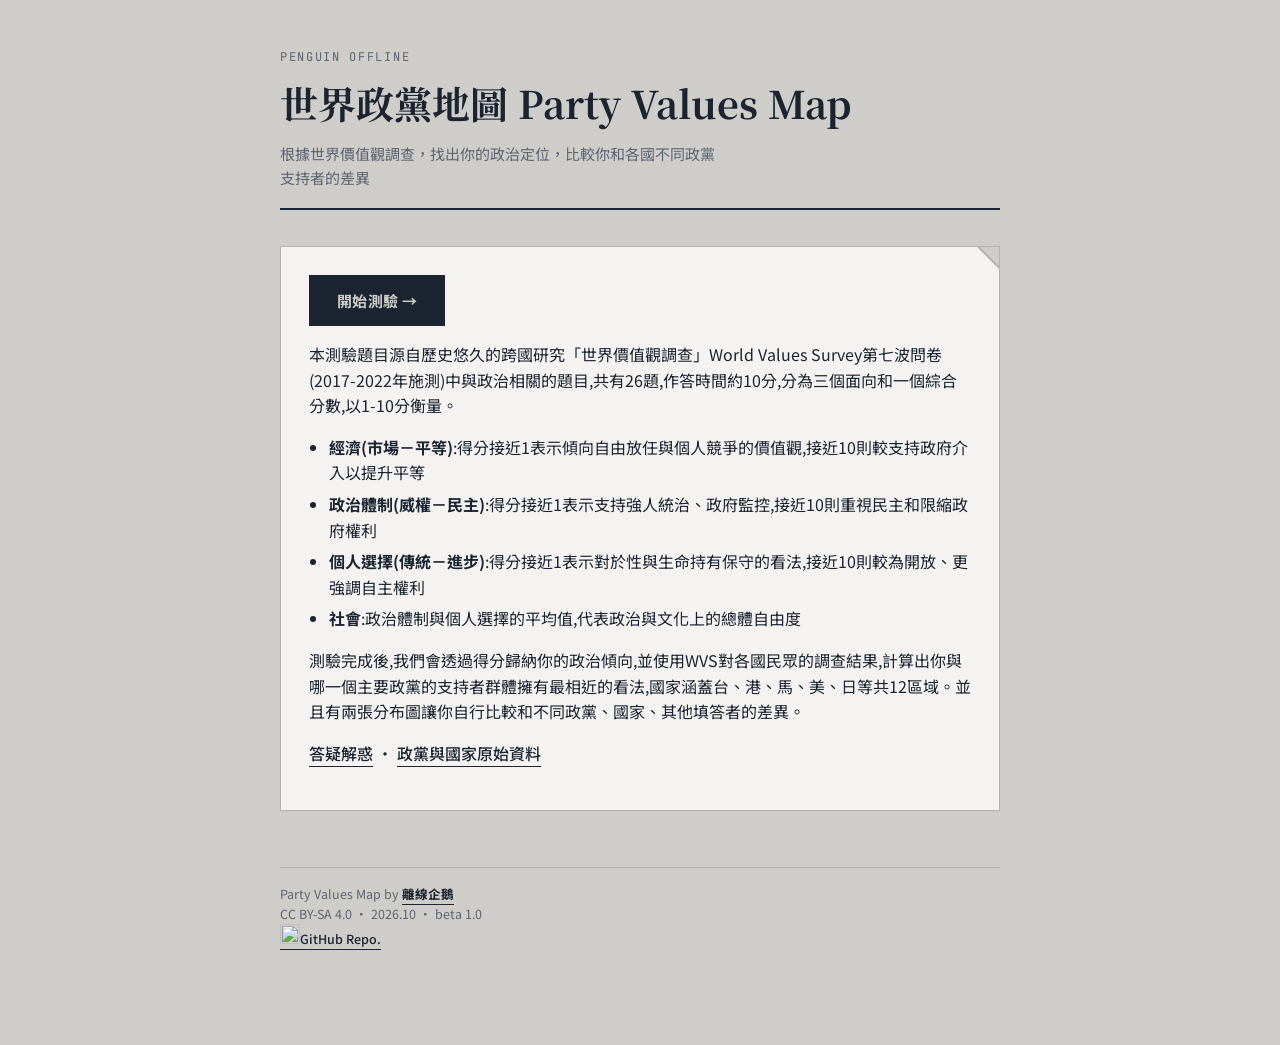
==== index.html @ e74aa0dd "Fix punctuation and spacing in index.html" ====
<!DOCTYPE html>
<html lang="zh-Hant">
<head>
<meta charset="UTF-8">
<meta name="viewport" content="width=device-width, initial-scale=1.0">
<title>世界政黨地圖 Party Values Map</title>
<link rel="stylesheet" href="style.css">
</head>
<body>
<div class="wrap">

  <header class="masthead">
    <div class="eyebrow">PENGUIN OFFLINE</div>
    <h1>世界政黨地圖 Party Values Map</h1>
    <p>根據世界價值觀調查，找出你的政治定位，比較你和各國不同政黨支持者的差異</p>
  </header>

  <!-- ============ INTRO ============ -->
  <section id="screen-intro">
    <div class="intro-card">
      <button class="btn" id="start-btn">開始測驗 →</button>
      <p>本測驗題目源自歷史悠久的跨國研究「世界價值觀調查」World Values Survey第七波問卷(2017-2022年施測)中與政治相關的題目,共有26題,作答時間約10分,分為三個面向和一個綜合分數,以1-10分衡量。</p>
      <ul>
        <li><strong>經濟(市場－平等)</strong>:得分接近1表示傾向自由放任與個人競爭的價值觀,接近10則較支持政府介入以提升平等</li>
        <li><strong>政治體制(威權－民主)</strong>:得分接近1表示支持強人統治、政府監控,接近10則重視民主和限縮政府權利</li>
        <li><strong>個人選擇(傳統－進步)</strong>:得分接近1表示對於性與生命持有保守的看法,接近10則較為開放、更強調自主權利</li>
        <li><strong>社會</strong>:政治體制與個人選擇的平均值,代表政治與文化上的總體自由度</li>
      </ul>
      <p>測驗完成後,我們會透過得分歸納你的政治傾向,並使用WVS對各國民眾的調查結果,計算出你與哪一個主要政黨的支持者群體擁有最相近的看法,國家涵蓋台、港、馬、美、日等共12區域。並且有兩張分布圖讓你自行比較和不同政黨、國家、其他填答者的差異。</p>
      <p><a href="faq.html" class="internal-link">答疑解惑</a> · <a href="data-tables.html" class="internal-link">政黨與國家原始資料</a></p>
    </div>
  </section>

  <!-- ============ QUIZ ============ -->
  <section id="screen-quiz" class="hidden">
    <div class="progress-row">
      <span id="progress-label">Q01 / 26</span>
      <span></span>
    </div>
    <div class="progress-track"><div class="progress-fill" id="progress-fill"></div></div>
    <div id="quiz-root"></div>
  </section>

  <!-- ============ RESULT ============ -->
  <section id="screen-result" class="hidden">
    <div class="ideology-panel" id="ideology-panel"></div>

    <div class="status-msg" id="save-status"></div>

    <div class="chart-block">
      <div class="chart-head">
        <span class="chart-title-group">
          <span class="chart-title">經濟 × 社會</span>
          <button class="info-btn" type="button" aria-label="說明"
            data-info-title="經濟 × 社會"
            data-info-body="平等和自由的一端包含進步主義、民主社會主義、古典馬克思主義等;平等和威權的一端包含威權社會主義等;市場和威權的一端包含保守主義、法西斯主義等;市場和自由的一端包含資本主義、保守自由主義等。&#13;電腦版滑鼠懸停點位可查看詳細資料。">?</button>
        </span>
        <div class="toggle-group" data-chart="eqli">
          <button data-mode="party" class="active">政黨</button>
          <button data-mode="country">國家</button>
          <button data-mode="all">所有填答者</button>
        </div>
      </div>
      <div class="chart-percentile" id="chart-eqli-percentile"></div>
      <div id="chart-eqli"></div>
    </div>

    <div class="chart-block">
      <div class="chart-head">
        <span class="chart-title-group">
          <span class="chart-title">個人選擇 × 政治體制</span>
          <button class="info-btn" type="button" aria-label="說明"
            data-info-title="個人選擇 × 政治體制"
            data-info-body="靠近右上表示最高的自由程度;靠近右下則民主程度低但個人自由度高;靠近左下則最為集體主義;靠近左上則支持民主但有較傳統的價值觀">?</button>
        </span>
        <div class="toggle-group" data-chart="indem">
          <button data-mode="party" class="active">政黨</button>
          <button data-mode="country">國家</button>
          <button data-mode="all">所有填答者</button>
        </div>
      </div>
      <div class="chart-percentile" id="chart-indem-percentile"></div>
      <div id="chart-indem"></div>
    </div>

    <div class="content-card">
      <p class="placeholder">
      <p><a href="faq.html" class="internal-link">答疑解惑</a> · <a href="data-tables.html" class="internal-link">政黨與國家原始資料</a></p>
      <p><strong>本網站目前是公測階段,未來預計新增找尋最接近的意識形態、依據年齡層分析等功能,並將釋出對台、港、中、美等國政黨、性別、年齡、族群價值觀差異的詳細分析。且等到WVS第八波資料釋出,政黨資料也會更新,請務必追蹤離線企鵝以掌握動態</strong></p>
      <p>關於<a href="https://linktr.ee/penguin.offline" class="internal-link"><b>離線企鵝</b></a>:</p>
      <p><img src="https://upload.wikimedia.org/wikipedia/commons/0/09/YouTube_full-color_icon_%282017%29.svg" width="20" height="20"><a href="https://www.youtube.com/@penguin.offline" class="internal-link">YouTube</a></p>
      <p><img src="https://upload.wikimedia.org/wikipedia/commons/a/a5/Instagram_icon.png" width="20" height="20"><a href="https://www.instagram.com/penguin.offline" class="internal-link">Instagram</a></p>
      <p><img src="https://upload.wikimedia.org/wikipedia/commons/d/db/Threads_%28app%29.png" width="20" height="20"><a href="https://www.threads.com/@_321raccoon" class="internal-link">Threads</a>(離線浣熊)</p>
      </p>
    </div>

    <div class="footer-actions">
      <button class="btn secondary" id="restart-btn">重新測驗</button>
    </div>
  </section>

  <div class="footer-note">
    Party Values Map by <a href="https://linktr.ee/penguin.offline" class="internal-link"><b>離線企鵝</b></a><br>
    CC BY-SA 4.0 · 2026.10 · beta 1.0<br>
    <a href="https://github.com/pengoffline/party-map/tree/main" class="internal-link"><img src="https://upload.wikimedia.org/wikipedia/commons/c/c2/GitHub_Invertocat_Logo.svg" width="20" height="20">GitHub Repo.</a>
  </div>
</div>

<div id="dot-popover" class="dot-popover arrow-bottom hidden">
  <div class="dot-popover-title"></div>
  <div class="dot-popover-body"></div>
</div>

<script type="module" src="app.js"></script>
</body>
</html>
---- style.css ----
@import url('https://fonts.googleapis.com/css2?family=Noto+Serif+TC:wght@500;700&family=Noto+Sans+TC:wght@400;500;700&family=JetBrains+Mono:wght@400;600&display=swap');

/* ---------- 全域顏色 / 字體變數 ---------- */
:root {
  --paper: #cfcdc9;       /* 頁面底色(米杏方格紙) */
  --paper-line: #D8D3CF;  /* 方格紙格線顏色 */
  --ink: #1B2430;         /* 主要文字/邊框顏色(墨藍) */
  --ink-soft: #5B6470;    /* 次要文字顏色(較淡的墨藍灰) */
  --rule: #B9B2AA;        /* 一般分隔線/邊框顏色(卡片邊框、表格格線等) */

  /* 四個維度的識別色,全站統一使用,不要另外開新顏色 */
  --c-equality: #FF7575;   /* 黃 — 平等 / 經濟軸 */
  --c-liberty: #3B5BA5;    /* 藍 — 自由 / 社會軸 */
  --c-democracy: #A63D40;  /* 黃 — 民主 / 政治體制軸(也拿來當「你的點」跟強調色用) */
  --c-individual: #9AED97; /* 綠 — 個人 / 個人選擇軸 */

  --card: #f4f3f1;   /* 卡片/區塊背景色(比頁面底色稍亮的米色) */
  --focus: #1B2430;  /* 目前未實際使用,保留給未來 focus 樣式擴充 */

  /* 結果頁四條進度條專用的粉彩填色(與上面文字/圖表用的深色識別色分開管理) */
  --bar-equality: #FF7575;   /* 紅色 / 經濟軸 */
  --bar-liberty: #9AED97;    /* 綠色 / 社會軸 */
  --bar-democracy: #F5F471;  /* 黃色 / 政治體制軸 */
  --bar-individual: #42AAFF; /* 藍色 / 個人選擇軸 */
}

/* ---------- 基本重置 / 版面 ---------- */
* { box-sizing: border-box; }

html { scroll-behavior: smooth; }

body {
  margin: 0;
  background: var(--paper);
  color: var(--ink);
  font-family: 'Noto Sans TC', sans-serif;
  line-height: 1.6;
  min-height: 100vh;
}

/* 使用者開啟「減少動態效果」的系統設定時,關閉所有動畫/轉場 */
@media (prefers-reduced-motion: reduce) {
  * { animation: none !important; transition: none !important; }
}

/* 全站內容外層容器,固定最大寬度、置中,手機版靠 padding 留邊 */
.wrap {
  max-width: 760px;
  margin: 0 auto;
  padding: 48px 20px 96px;
}

/* 頁首大標題區(masthead)
   用在每個頁面最上方:小標籤 + 大標題 + 一段說明文字*/
.masthead {
  border-bottom: 2px solid var(--ink);
  padding-bottom: 18px;
  margin-bottom: 36px;
}
.masthead .eyebrow {
  /* 標題上方的小標籤,例如「POLITICAL VALUES SURVEY」 */
  font-family: 'JetBrains Mono', monospace;
  font-size: 12px;
  letter-spacing: 0.14em;
  text-transform: uppercase;
  color: var(--ink-soft);
}
.masthead h1 {
  font-family: 'Noto Serif TC', serif;
  font-weight: 700;
  font-size: clamp(28px, 5vw, 38px); /* 隨螢幕寬度縮放,手機不會爆版 */
  margin: 6px 0 8px;
}
.masthead p {
  color: var(--ink-soft);
  font-size: 15px;
  max-width: 56ch; /* 限制每行字數,避免大螢幕上一行太長不好讀 */
  margin: 0;
}

/* ============================================================
   首頁介紹畫面(intro screen,index.html #screen-intro)
   ============================================================ */
.intro-card {
  background: var(--card);
  border: 1px solid var(--rule);
  padding: 28px;
}
.intro-card ul {
  padding-left: 20px;
  margin: 16px 0;
}
.intro-card li { margin-bottom: 6px; }

/* ============================================================
   通用章節樣式(給 data-tables.html / blank-template.html 等
   「首頁以外的頁面」使用,用來做出跟首頁一致的章節區塊)
   ============================================================ */
.section-heading {
  /* 章節標題:襯線粗體 + 底線,呼應 .masthead h1 的風格但層級較小 */
  font-family: 'Noto Serif TC', serif;
  font-weight: 700;
  font-size: 22px;
  margin: 48px 0 16px;
  padding-bottom: 10px;
  border-bottom: 2px solid var(--ink);
}
/* 頁面第一個章節標題不用留這麼多上方留白(masthead 已經有留白了) */
section:first-of-type .section-heading { margin-top: 0; }

.content-card {
  /* 一般內文卡片,樣式跟 .intro-card / .q-card 系出同源(米色卡片+邊框) */
  background: var(--card);
  border: 1px solid var(--rule);
  padding: 28px;
}
.content-card ul {
  padding-left: 20px;
  margin: 16px 0;
}
.content-card li { margin-bottom: 6px; }
.content-card p:first-child { margin-top: 0; }
.content-card p:last-child { margin-bottom: 0; }

/* ============================================================
   資料總表(data-tables.html:政黨總表 / 國家總表)
   ============================================================ */
.table-scroll {
  /* 表格在手機上可能會太寬,外層包一層可以左右滑動的容器 */
  overflow-x: auto;
  border: 1px solid var(--rule);
  background: var(--card);
}
.data-table {
  width: 100%;
  border-collapse: collapse;
  font-size: 13.5px;
  white-space: nowrap; /* 每個儲存格內容不換行,避免表格高度亂跳 */
}
.data-table th, .data-table td {
  padding: 10px 14px;
  text-align: left;
  border-bottom: 1px solid var(--rule);
}
.data-table thead th {
  font-family: 'Noto Sans TC', sans-serif;
  font-weight: 700;
  font-size: 12.5px;
  color: var(--ink);
  background: var(--paper);
  border-bottom: 2px solid var(--ink);
  position: sticky; /* 往下滑動內容時表頭固定不動 */
  top: 0;
}
.data-table th.sortable {
  cursor: pointer;
  user-select: none; /* 避免連續點擊排序時不小心選取到文字 */
}
.data-table th.sortable:hover { color: var(--c-liberty); }
/* 用 ::after 偽元素預留排序箭頭的位置,平常是空的,排序後才會顯示 ▲/▼ */
.data-table th.sortable::after {
  content: "";
  display: inline-block;
  width: 10px;
  margin-left: 4px;
  font-family: 'JetBrains Mono', monospace;
  color: var(--ink-soft);
}
.data-table th.sorted-asc::after { content: "▲"; }
.data-table th.sorted-desc::after { content: "▼"; }
.data-table td.num {
  /* 數字類欄位(分數、年份、樣本數)一律用等寬字,方便直向比對數字 */
  font-family: 'JetBrains Mono', monospace;
}
.data-table tbody tr:hover { background: rgba(27,36,48,0.04); }
.table-tier {
  /* 分數欄位裡跟在數字後面的評語文字,例如「6.75(中間偏左)」的「(中間偏左)」 */
  font-family: 'Noto Sans TC', sans-serif;
  font-size: 11px;
  color: var(--ink-soft);
  margin-left: 4px;
}

/* ============================================================
   按鈕(全站共用:開始測驗、上一題/下一題、重新測驗等)
   ============================================================ */
.btn {
  font-family: 'Noto Sans TC', sans-serif;
  font-weight: 700;
  font-size: 15px;
  border: 2px solid var(--ink);
  background: var(--ink);
  color: var(--paper);
  padding: 13px 26px;
  cursor: pointer;
  letter-spacing: 0.02em;
  transition: transform 0.12s ease, background 0.12s ease;
}
.btn:hover { background: #333c48; }
.btn:active { transform: translateY(1px); } /* 按下去有輕微下沉回饋 */
.btn:focus-visible { outline: 3px solid var(--c-liberty); outline-offset: 2px; }
.btn.secondary {
  /* 次要按鈕(例如「上一題」「重新測驗」):鏤空樣式,不搶主要按鈕的視覺焦點 */
  background: transparent;
  color: var(--ink);
}
.btn.secondary:hover { background: rgba(27,36,48,0.06); }
.btn:disabled { opacity: 0.35; cursor: not-allowed; }

/* ============================================================
   測驗進度條(quiz #progress-label / #progress-fill)
   計分題(26 題)用真實比例;附加題(demoAnswers 那 4 題)
   固定顯示滿格,詳見 app.js renderDemoQuestion() 的註解
   ============================================================ */
.progress-row {
  display: flex;
  align-items: baseline;
  justify-content: space-between;
  margin-bottom: 14px;
  font-family: 'JetBrains Mono', monospace;
  font-size: 13px;
  color: var(--ink-soft);
}
.progress-track {
  height: 3px;
  background: var(--rule);
  margin-bottom: 32px;
  position: relative;
}
.progress-fill {
  height: 100%;
  background: var(--ink);
  transition: width 0.25s ease;
}

/* ============================================================
   單一題目卡片(quiz #quiz-root 裡動態產生的內容)
   ============================================================ */
.q-card {
  background: var(--card);
  border: 1px solid var(--rule);
  padding: 32px 28px;
  margin-bottom: 24px;
}
.q-text {
  /* 題幹(每組共用的引導句,例如「你比較支持以下的哪個敘述?」) */
  font-family: 'Noto Serif TC', serif;
  font-weight: 500;
  font-size: 20px;
  margin: 0 0 20px;
}

.q-item {
  /* 個別題目的具體敘述文字(例如某一條政策的名稱) */
  font-family: 'Noto Serif TC', serif;
  font-weight: 700;
  font-size: 18px;
  color: var(--ink);
  margin: 0 0 24px;
}

.pair-labels {
  /* 兩極敘述題(pair10)專用:左右各顯示一句相對的敘述 */
  display: flex;
  justify-content: space-between;
  font-family: 'Noto Serif TC', serif;
  font-weight: 700;
  font-size: 18px;
  color: var(--ink);
  gap: 16px;
  margin-bottom: 24px;
}
.pair-labels span:first-child { text-align: left; }
.pair-labels span:last-child { text-align: right; }

/* ---------- 1-10(或 1-4)數字方格選項列 ---------- */
.scale-row {
  display: flex;
  gap: 6px;
  flex-wrap: nowrap;
}
/* .of4 用在 4 分制題目(agree4),只有 4 顆按鈕,所以每顆可以分配更寬 */
.scale-row.of4 .scale-btn { flex: 1; }
.scale-btn {
  flex: 1;
  aspect-ratio: 1; /* 維持正方形按鈕 */
  min-width: 0;    /* 允許在 flex 容器裡縮得比內容還窄,避免 10 顆按鈕在小螢幕上爆版 */
  border: 1.5px solid var(--rule);
  background: var(--paper);
  font-family: 'JetBrains Mono', monospace;
  font-size: 13px;
  color: var(--ink);
  cursor: pointer;
  display: flex;
  align-items: center;
  justify-content: center;
  transition: all 0.1s ease;
}
.scale-btn:hover { border-color: var(--ink); }
.scale-btn:focus-visible { outline: 3px solid var(--c-liberty); outline-offset: 2px; }
.scale-btn.selected {
  background: var(--ink);
  border-color: var(--ink);
  color: var(--paper);
}
.scale-endlabels {
  /* 數字方格下方兩端的文字說明,例如「從不正當」/「總是正當」 */
  display: flex;
  justify-content: space-between;
  font-family: 'Noto Sans TC', sans-serif;
  font-weight: 500
  font-size: 14px;
  color: var(--ink-soft);
  margin-top: 8px;
}

.q-note {
  /* 附加題(不影響分析結果的那 4 題)專用的小提示文字,置於題幹下方 */
  font-family: 'JetBrains Mono', monospace;
  font-size: 11.5px;
  color: var(--ink-soft);
  margin: -12px 0 20px;
}

/* ---------- 文字選項按鈕列(附加題的居住地/政黨支持度/年齡) ---------- */
.choice-list { display: flex; flex-direction: column; gap: 8px; }
.choice-btn {
  text-align: left;
  border: 1.5px solid var(--rule);
  background: var(--paper);
  padding: 12px 16px;
  font-family: 'Noto Sans TC', sans-serif;
  font-size: 14.5px;
  cursor: pointer;
  transition: all 0.1s ease;
}
.choice-btn:hover { border-color: var(--ink); }
.choice-btn.selected { background: var(--ink); border-color: var(--ink); color: var(--paper); }
.choice-btn:focus-visible { outline: 3px solid var(--c-liberty); outline-offset: 2px; }

.nav-row {
  /* 每題卡片下方的「上一題 / 已作答提示 / 下一題」列 */
  display: flex;
  justify-content: space-between;
  align-items: center;
}
.nav-hint {
  font-family: 'JetBrains Mono', monospace;
  font-size: 12px;
  color: var(--ink-soft);
}

/* ============================================================
   結果頁最上方的「意識形態卡片」(app.js renderIdeologyPanel())
   內容包含:最相近政黨句子 → 經濟/社會兩條大進度條 →
   政治體制/個人選擇兩條小進度條 → 總體說明佔位文字
   ============================================================ */
.ideology-panel {
  background: var(--card);
  border: 1.5px solid var(--ink); /* 邊框比其他卡片粗一點,強調這是結果頁的視覺重心 */
  padding: 28px;
  margin-bottom: 8px;
}
.match-sentence {
  /* 「你的意識形態和 OO 支持者最接近」那句話 */
  font-family: 'Noto Serif TC', serif;
  font-size: 20px;
  font-weight: 500;
  margin: 0 0 26px;
  text-align: center;
}
.match-sentence strong { color: var(--c-democracy); } /* 政黨名稱用強調色標出來 */

.ibar-row { margin-bottom: 22px; }
.ibar-row:last-child { margin-bottom: 0; }
.ibar-tier {
  /* 大進度條上方的評語文字,例如「中間偏左」,格式是「評語(數值)」 */
  font-family: 'Noto Serif TC', serif;
  font-weight: 700;
  font-size: 17px;
  text-align: center;
  margin-bottom: 8px;
}
.ibar-tier-value {
  /* 評語後面括號裡的數值部分,例如「(6.3)」 */
  font-family: 'JetBrains Mono', monospace;
  font-weight: 400;
  font-size: 13px;
  color: var(--ink-soft);
  margin-left: 4px;
}
.ibar-track {
  /* 進度條的外框軌道,big 是經濟/社會那兩條,small 是政治體制/個人選擇那兩條 */
  position: relative;
  width: 100%;
  display: flex;
  border: 1px solid var(--rule);
  overflow: hidden;
}
.ibar-track.big { height: 22px; }
.ibar-track.small { height: 10px; }
/* 四條進度條(不分大小)統一為「從左端往右填色」的單色填滿樣式,
   分數 1 時空白、10 時整條填滿;實際顏色由 app.js 依維度用 inline style 帶入 --bar-* 變數 */
.ibar-fill-single { height: 100%; }
.ibar-endlabels {
  /* 進度條下方兩端的文字,例如「平等」/「市場」、「威權」/「自由」 */
  display: flex;
  justify-content: space-between;
  font-size: 12px;
  color: var(--ink-soft);
  margin-top: 4px;
}
.ibar-explanation {
  /* 每個軸下方、依評語段落不同而變化的說明文字(佔位,使用者自行填寫實際內容) */
  font-size: 12.5px;
  margin: 3px 0 0;
  line-height: 1.5;
  text-align: center;
}
.ibar-explanation.placeholder {
  color: var(--ink-soft);
}

.ibar-small-group {
  /* 政治體制 + 個人選擇這兩條小進度條的並排容器 */
  margin-top: 26px;
  padding-top: 20px;
  display: grid;
  grid-template-columns: 1fr 1fr;
  gap: 20px;
}
.ibar-small-header {
  display: flex;
  justify-content: space-between;
  font-size: 13px;
  margin-bottom: 6px;
}
.ibar-small-header strong { font-family: 'JetBrains Mono', monospace; }

.ibar-overall-note {
  /* 結果卡片最下方、不隨測驗結果改變的固定說明文字(佔位) */
  margin-top: 24px;
  padding-top: 18px;
  border-top: 1px solid var(--rule);
  font-size: 13px;
  line-height: 1.6;
  text-align: center;
}
.ibar-overall-note.placeholder {
  color: var(--ink-soft);
  text-align: center;
}

/* 手機版把政治體制/個人選擇兩條小進度條改成上下堆疊,不要並排擠壓 */
@media (max-width: 480px) {
  .ibar-small-group { grid-template-columns: 1fr; }
}

/* ============================================================
   座標圖區塊(結果頁下方的兩張散點圖:經濟x社會、個人選擇x政治體制)
   ============================================================ */
.chart-block { margin: 40px 0; }
.chart-percentile {
  /* 圖表標題下方、SVG 圖本身上方的方框,顯示「你比 X% 的填答者更偏向 OO」 */
  font-family: 'JetBrains Mono', monospace;
  font-size: 12.5px;
  color: var(--ink-soft);
  line-height: 1.6;
  border: 1px solid var(--rule);
  background: var(--card);
  padding: 10px 14px;
  margin-bottom: 14px;
}
/* 完全沒有歷史填答資料時,app.js 會把這個區塊留空,靠 :empty 直接隱藏整個框,
   避免畫面上出現一個看起來像 bug 的空白方框 */
.chart-percentile:empty { display: none; }
.chart-percentile p { margin: 0; }
.chart-head {
  /* 圖表標題列:標題+說明按鈕 在左,「政黨/國家/所有填答者」切換鈕在右 */
  display: flex;
  justify-content: space-between;
  align-items: baseline;
  margin-bottom: 10px;
  flex-wrap: wrap;
  gap: 10px;
}
.chart-title-group {
  display: inline-flex;
  align-items: center;
  gap: 8px;
}
.chart-title {
  font-family: 'Noto Serif TC', serif;
  font-weight: 700;
  font-size: 18px;
}
.info-btn {
  /* 圖表標題右側的「?」說明按鈕,點擊後用 .dot-popover 顯示說明 */
  width: 20px;
  height: 20px;
  border-radius: 50%;
  border: 1.5px solid var(--ink-soft);
  background: transparent;
  color: var(--ink-soft);
  font-family: 'JetBrains Mono', monospace;
  font-size: 12px;
  line-height: 1;
  cursor: pointer;
  display: inline-flex;
  align-items: center;
  justify-content: center;
  padding: 0;
}
.info-btn:focus-visible { outline: 3px solid var(--c-liberty); outline-offset: 2px; }
/* :hover 效果限定在真正的滑鼠裝置才生效,原因見下方「觸控裝置」那段註解 */
@media (hover: hover) and (pointer: fine) {
  .info-btn:hover { border-color: var(--ink); color: var(--ink); }
}
.toggle-group {
  /* 圖表右上角「政黨 / 國家 / 所有填答者」三個獨立開關按鈕(可同時開多個,不是單選) */
  display: inline-flex;
  border: 1.5px solid var(--ink);
}
.toggle-group button {
  font-family: 'JetBrains Mono', monospace;
  font-size: 12px;
  padding: 6px 12px;
  border: none;
  background: transparent;
  color: var(--ink);
  cursor: pointer;
}
.toggle-group button.active { background: var(--ink); color: var(--paper); }
.toggle-group button:not(:last-child) { border-right: 1.5px solid var(--ink); }

/* ---------- 散點圖本體(app.js buildChartSVG() 產生的 <svg class="chart">) ---------- */
svg.chart {
  width: 100%;
  height: auto;
  background: var(--card);
  border: 1px solid var(--rule);
}
.chart text { font-family: 'JetBrains Mono', monospace; fill: var(--ink-soft); } /* 格線數字預設樣式 */
.chart .axis-label { font-family: 'Noto Sans TC', sans-serif; fill: var(--ink); font-weight: 700; font-size: 13px; }
.chart .pole-label {
  /* 圖表外側四個方向的標籤(例如「平等」「市場」「自由」「威權」) */
  font-family: 'Noto Sans TC', sans-serif;
  font-weight: 700;
  font-size: 12px;
  letter-spacing: 0.03em;
  fill: var(--ink-soft);
  opacity: 0.8;
}
.chart .party-dot { fill: #9aa3ad; opacity: 0.55; }        /* 政黨參考點:灰色 */
.chart .country-dot { fill: var(--c-democracy); opacity: 0.7; } /* 國家參考點:磚紅色,比政黨點大一點 */
.chart .other-dot { fill: #3B5BA5; opacity: 0.55; }        /* 其他填答者的點:靛藍色 */
/* .dot-hitarea 是疊在視覺圓點上方、真正負責承接點擊/hover 的「透明大圓」,
   半徑比看得到的圓點大很多,是專門為了解決手機觸控熱區太小點不到的問題,
   詳見 app.js buildChartSVG() 裡 party/country dot 的產生邏輯 */
.chart .dot-hitarea { cursor: pointer; }
.chart .dot-label {
  /* 觸控裝置專用的固定小字標籤(國碼+政黨名 / 國家全名),取代「點擊才顯示」的彈出框,
     因為手機縮放後彈出框定位容易跑掉,改成直接嵌在圖上的靜態文字比較可靠。
     桌面版(有 hover 能力的滑鼠裝置)不會產生這些文字,只有觸控裝置才會渲染,詳見 app.js。 */
  font-family: 'Noto Sans TC', sans-serif;
  font-size: 4.5px;
  fill: var(--ink-soft);
  pointer-events: none; /* 純顯示用,不要擋住底下圓點的點擊事件 */
}
.chart .dot-label-country {
  /* 國家標籤比政黨標籤稍大、用強調色,方便跟一堆政黨標籤區分 */
  font-size: 5px;
  font-weight: 700;
  fill: var(--c-democracy);
}
.chart .me-dot { fill: var(--c-democracy); stroke: var(--paper); stroke-width: 2; } /* 使用者自己的點 */
.chart .me-cross { stroke: var(--ink); stroke-width: 1.4; } /* 使用者的點外面那個十字準星 */

/* 圓點的 hover 高亮效果,只在滑鼠裝置上套用。
   原因:iOS Safari 有個經典陷阱——只要元素綁了 :hover 樣式,觸控裝置第一下點擊
   會被當成「觸發 hover」而不是「觸發 click」,要點兩下才有反應。把 :hover 規則
   包在這個 media query 裡,觸控裝置完全不會套用,自然不會有雙擊問題。
   對應的 JS 邏輯(mouseover/mouseout 才加上 .dot-hovered class)在 app.js。 */
@media (hover: hover) and (pointer: fine) {
  .chart .party-dot.dot-hovered { opacity: 1; }
  .chart .country-dot.dot-hovered { opacity: 1; }
  .chart .other-dot.dot-hovered { opacity: 1; }
}

/* ============================================================
   結果頁底部:操作按鈕列 / 自動儲存狀態文字
   ============================================================ */
.footer-actions {
  display: flex;
  gap: 12px;
  margin-top: 12px;
  flex-wrap: wrap;
}

.status-msg {
  /* 自動儲存到 Supabase 的狀態提示(儲存中 / 已儲存 / 失敗),app.js saveResult() 控制 */
  font-family: 'JetBrains Mono', monospace;
  font-size: 13px;
  margin-top: 10px;
}
.status-msg.ok { color: var(--c-individual); }
.status-msg.err { color: var(--c-democracy); }

.hidden { display: none !important; } /* 全站共用的畫面切換(intro/quiz/result 三個畫面互相切換用) */

/* ============================================================
   點擊/hover 彈出框(政黨、國家、填答者的點 + 圖表說明「?」按鈕共用同一套視覺)
   帶三角尖角的深色小卡片,位置由 app.js positionPopover() 動態計算
   ============================================================ */
.dot-popover {
  position: fixed;
  z-index: 50;
  background: var(--ink);
  color: var(--paper);
  padding: 12px 14px;
  min-width: 150px;
  max-width: 220px;
  box-shadow: 0 6px 18px rgba(0,0,0,0.22);
  --arrow-left: 50%; /* 這個變數由 JS 動態設定,讓三角尖角對準實際點擊的座標 */
}
.dot-popover-title {
  font-family: 'Noto Sans TC', sans-serif;
  font-weight: 700;
  font-size: 14px;
  margin-bottom: 8px;
  padding-bottom: 6px;
  border-bottom: 1px solid rgba(237,234,233,0.25);
}
.dot-popover-row {
  /* 彈出框裡「平等 6.75(中間偏左)」這種一列一個維度的資訊列 */
  display: flex;
  justify-content: space-between;
  gap: 12px;
  font-family: 'JetBrains Mono', monospace;
  font-size: 13px;
  margin-top: 4px;
}
.dot-popover-n {
  /* 政黨的樣本數那一行,例如「N=251」,只有政黨資料裡有 n 值時才會顯示 */
  font-family: 'JetBrains Mono', monospace;
  font-size: 11px;
  color: rgba(237,234,233,0.6);
  margin-bottom: 6px;
}
.dot-popover-row span { color: rgba(237,234,233,0.7); }
.dot-popover-tier {
  /* 數值後面括號裡的評語文字,例如「(中間偏左)」 */
  font-family: 'Noto Sans TC', sans-serif;
  font-weight: 400;
  font-size: 11px;
  color: rgba(237,234,233,0.7);
  margin-left: 4px;
}
/* 用 ::after 偽元素做出指向點擊位置的三角形尖角(旋轉 45 度的正方形) */
.dot-popover::after {
  content: "";
  position: absolute;
  left: var(--arrow-left);
  width: 10px;
  height: 10px;
  background: var(--ink);
  transform: translateX(-50%) rotate(45deg);
}
/* 尖角預設朝下(彈出框顯示在點擊位置上方);如果上方空間不夠,
   app.js 會改用 .arrow-top,讓彈出框改顯示在下方、尖角朝上 */
.dot-popover.arrow-bottom::after { bottom: -5px; }
.dot-popover.arrow-top::after { top: -5px; }

/* ============================================================
   結果頁座標圖下方的白底文字區塊(使用者自行填寫補充說明用)
   ============================================================ */
.notes-block {
  background: #FFFFFF; /* 特意用純白,跟其他區塊的米色系(--card)做出區隔 */
  border: 1px solid var(--rule);
  padding: 28px;
  margin: 32px 0;
  min-height: 120px;
}
.notes-block .placeholder {
  color: var(--ink-soft);
  text-align: center;
  margin: 0;
}

/* ============================================================
   卡片右上角的「摺紙角」裝飾(dog-ear)
   視覺上像紙張右上角被往後摺起一角,露出底下的頁面底色,
   呼應全站「量表紙本」的視覺主題。做法是疊兩層只上色一邊的
   border 三角形:外層(較大)用卡片邊框色當摺痕陰影,
   內層(較小,同一角但邊長少 3px)用頁面底色 --paper 蓋在上面,
   露出的那一小圈外層顏色就是摺痕的陰影線。
   只套用在內容類卡片上,表格容器/彈出框/圖表本體不套用,
   避免摺角蓋到表頭或圖表上的資料點。
   ============================================================ */
.intro-card, .content-card, .q-card, .notes-block, .chart-percentile {
  position: relative;
}
.intro-card::before, .content-card::before, .q-card::before,
.notes-block::before, .chart-percentile::before {
  /* 摺痕陰影(較大的三角形,用卡片邊框色) */
  content: "";
  position: absolute;
  top: 0;
  right: 0;
  width: 0;
  height: 0;
  border-style: solid;
  border-width: 0 22px 22px 0;
  border-color: transparent var(--rule) transparent transparent;
  pointer-events: none;
}
.intro-card::after, .content-card::after, .q-card::after,
.notes-block::after, .chart-percentile::after {
  /* 掀開後露出的紙面(較小的三角形,蓋在陰影三角形上面,用頁面底色) */
  content: "";
  position: absolute;
  top: 0;
  right: 0;
  width: 0;
  height: 0;
  border-style: solid;
  border-width: 0 19px 19px 0;
  border-color: transparent var(--paper) transparent transparent;
  pointer-events: none;
}

/* 結果頁的意識形態卡片邊框比較粗、是整頁視覺重心,摺角做大一點、
   陰影色改用 --ink 呼應它自己較粗的邊框顏色 */
.ideology-panel { position: relative; }
.ideology-panel::before {
  content: "";
  position: absolute;
  top: 0;
  right: 0;
  width: 0;
  height: 0;
  border-style: solid;
  border-width: 0 28px 28px 0;
  border-color: transparent var(--ink) transparent transparent;
  pointer-events: none;
}
.ideology-panel::after {
  content: "";
  position: absolute;
  top: 0;
  right: 0;
  width: 0;
  height: 0;
  border-style: solid;
  border-width: 0 25px 25px 0;
  border-color: transparent var(--paper) transparent transparent;
  pointer-events: none;
}

/* ============================================================
   內部連結(站內頁面互相連結用,例如 index.html ↔ data-tables.html
   之間的「查看完整資料表格」「回到測驗」等連結)
   ============================================================ */
.internal-link {
  color: var(--ink);
  text-decoration: none;
  border-bottom: 1px solid var(--ink);
  padding-bottom: 1px;
  font-weight: 500;
  transition: color 0.15s ease, border-color 0.15s ease;
}
.internal-link:visited { color: var(--ink); }
.internal-link:hover,
.internal-link:focus-visible {
  color: var(--c-democracy);
  border-color: var(--c-democracy);
}

/* ============================================================
   頁尾說明文字(每個頁面最下方的小字提醒/版權說明)
   ============================================================ */
.footer-note {
  margin-top: 56px;
  padding-top: 16px;
  border-top: 1px solid var(--rule);
  font-size: 12.5px;
  color: var(--ink-soft);
}

/* ============================================================
   手機版(寬度 480px 以下)的個別調整
   注意:.score-grid 這個 class 是舊版結果頁用過的四宮格分數卡片,
   目前 index.html 已經改用 .ideology-panel 呈現,沒有 .score-grid
   這個元素了,這行規則保留著也不影響任何東西,之後如果確定完全用
   不到,可以連同這個 media query 一起刪除。
   ============================================================ */
@media (max-width: 480px) {
  .score-grid { grid-template-columns: repeat(2, 1fr); }
  .scale-row { gap: 4px; }
  .scale-btn { font-size: 11px; }

  /* 手機螢幕較窄,摺紙角縮小一點,避免視覺上太搶眼 */
  .intro-card::before, .content-card::before, .q-card::before,
  .notes-block::before, .chart-percentile::before {
    border-width: 0 16px 16px 0;
  }
  .intro-card::after, .content-card::after, .q-card::after,
  .notes-block::after, .chart-percentile::after {
    border-width: 0 13px 13px 0;
  }
  .ideology-panel::before { border-width: 0 20px 20px 0; }
  .ideology-panel::after { border-width: 0 17px 17px 0; }
}
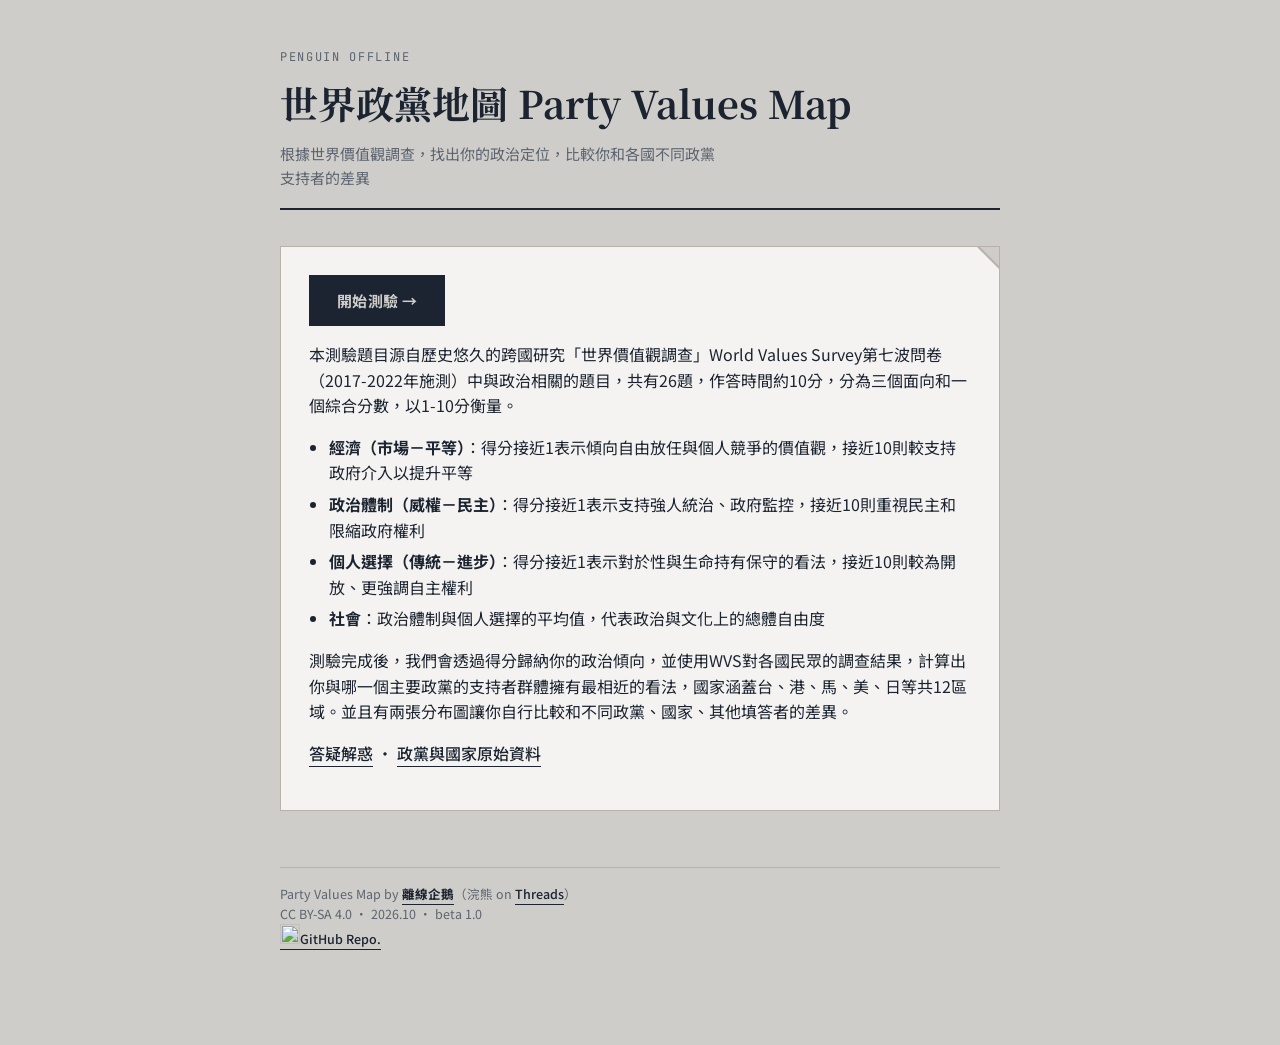
==== commit 8cc47020: "修改內文細節與連結樣式 Updated text for clarity and consistency in the introduction and footer sections." ====
--- a/index.html
+++ b/index.html
@@ -19,15 +19,15 @@
   <section id="screen-intro">
     <div class="intro-card">
       <button class="btn" id="start-btn">開始測驗 →</button>
-      <p>本測驗題目源自歷史悠久的跨國研究「世界價值觀調查」World Values Survey第七波問卷(2017-2022年施測)中與政治相關的題目,共有26題,作答時間約10分,分為三個面向和一個綜合分數,以1-10分衡量。</p>
+      <p>本測驗題目源自歷史悠久的跨國研究「世界價值觀調查」World Values Survey第七波問卷（2017-2022年施測）中與政治相關的題目，共有26題，作答時間約10分，分為三個面向和一個綜合分數，以1-10分衡量。</p>
       <ul>
-        <li><strong>經濟(市場－平等)</strong>:得分接近1表示傾向自由放任與個人競爭的價值觀,接近10則較支持政府介入以提升平等</li>
-        <li><strong>政治體制(威權－民主)</strong>:得分接近1表示支持強人統治、政府監控,接近10則重視民主和限縮政府權利</li>
-        <li><strong>個人選擇(傳統－進步)</strong>:得分接近1表示對於性與生命持有保守的看法,接近10則較為開放、更強調自主權利</li>
-        <li><strong>社會</strong>:政治體制與個人選擇的平均值,代表政治與文化上的總體自由度</li>
+        <li><strong>經濟（市場－平等）</strong>：得分接近1表示傾向自由放任與個人競爭的價值觀，接近10則較支持政府介入以提升平等</li>
+        <li><strong>政治體制（威權－民主）</strong>：得分接近1表示支持強人統治、政府監控，接近10則重視民主和限縮政府權利</li>
+        <li><strong>個人選擇（傳統－進步）</strong>：得分接近1表示對於性與生命持有保守的看法，接近10則較為開放、更強調自主權利</li>
+        <li><strong>社會</strong>：政治體制與個人選擇的平均值，代表政治與文化上的總體自由度</li>
       </ul>
-      <p>測驗完成後,我們會透過得分歸納你的政治傾向,並使用WVS對各國民眾的調查結果,計算出你與哪一個主要政黨的支持者群體擁有最相近的看法,國家涵蓋台、港、馬、美、日等共12區域。並且有兩張分布圖讓你自行比較和不同政黨、國家、其他填答者的差異。</p>
-      <p><a href="faq.html" class="internal-link">答疑解惑</a> · <a href="data-tables.html" class="internal-link">政黨與國家原始資料</a></p>
+      <p>測驗完成後，我們會透過得分歸納你的政治傾向，並使用WVS對各國民眾的調查結果，計算出你與哪一個主要政黨的支持者群體擁有最相近的看法，國家涵蓋台、港、馬、美、日等共12區域。並且有兩張分布圖讓你自行比較和不同政黨、國家、其他填答者的差異。</p>
+      <p><a href="faq.html" class="internal-link">答疑解惑</a> · <a href="data-tables.html" class="internal-link">政黨與國家原始資料</a></p>  
     </div>
   </section>
 
@@ -53,7 +53,7 @@
           <span class="chart-title">經濟 × 社會</span>
           <button class="info-btn" type="button" aria-label="說明"
             data-info-title="經濟 × 社會"
-            data-info-body="平等和自由的一端包含進步主義、民主社會主義、古典馬克思主義等;平等和威權的一端包含威權社會主義等;市場和威權的一端包含保守主義、法西斯主義等;市場和自由的一端包含資本主義、保守自由主義等。&#13;電腦版滑鼠懸停點位可查看詳細資料。">?</button>
+            data-info-body="平等和自由的一端包含進步主義、民主社會主義等；平等和威權的一端包含威權社會主義等；市場和威權的一端包含保守主義、法西斯主義等；市場和自由的一端包含資本主義、新自由主義等。&#13;電腦版滑鼠懸停點位可查看詳細資料。">?</button>
         </span>
         <div class="toggle-group" data-chart="eqli">
           <button data-mode="party" class="active">政黨</button>
@@ -85,12 +85,11 @@
 
     <div class="content-card">
       <p class="placeholder">
-      <p><a href="faq.html" class="internal-link">答疑解惑</a> · <a href="data-tables.html" class="internal-link">政黨與國家原始資料</a></p>
-      <p><strong>本網站目前是公測階段,未來預計新增找尋最接近的意識形態、依據年齡層分析等功能,並將釋出對台、港、中、美等國政黨、性別、年齡、族群價值觀差異的詳細分析。且等到WVS第八波資料釋出,政黨資料也會更新,請務必追蹤離線企鵝以掌握動態</strong></p>
-      <p>關於<a href="https://linktr.ee/penguin.offline" class="internal-link"><b>離線企鵝</b></a>:</p>
-      <p><img src="https://upload.wikimedia.org/wikipedia/commons/0/09/YouTube_full-color_icon_%282017%29.svg" width="20" height="20"><a href="https://www.youtube.com/@penguin.offline" class="internal-link">YouTube</a></p>
-      <p><img src="https://upload.wikimedia.org/wikipedia/commons/a/a5/Instagram_icon.png" width="20" height="20"><a href="https://www.instagram.com/penguin.offline" class="internal-link">Instagram</a></p>
-      <p><img src="https://upload.wikimedia.org/wikipedia/commons/d/db/Threads_%28app%29.png" width="20" height="20"><a href="https://www.threads.com/@_321raccoon" class="internal-link">Threads</a>(離線浣熊)</p>
+      <p><a href="faq.html" class="internal-link">答疑解惑</a>－常見問題集</p> 
+      <p><a href="data-tables.html" class="internal-link">政黨與國家資料</a>－原始數據，手機版有興趣者建議至此觀看更詳細的內容與圖表</p>
+      <p><strong>本網站使用的是2017-2022年的資料，等到WVS的新一波調查的資料釋出，政黨地圖就會更新，網站未來預計新增找尋最接近的意識形態、依據年齡層分析等功能，並將釋出對台、港、中、美等國政黨、性別、年齡、族群價值觀差異的詳細分析，請務必追蹤離線企鵝以掌握動態。</strong></p>
+      <p>關於<a href="https://linktr.ee/penguin.offline" class="internal-link"><b>離線企鵝</b></a></p>
+      <p><a href="https://www.threads.com/@_321raccoon" class="internal-link"><img src="https://upload.wikimedia.org/wikipedia/commons/d/db/Threads_%28app%29.png" width="16" height="16">Threads</a> · <a href="https://www.youtube.com/@penguin.offline" class="internal-link"><img src="https://upload.wikimedia.org/wikipedia/commons/0/09/YouTube_full-color_icon_%282017%29.svg" width="16" height="16">YouTube</a> · <a href="https://www.instagram.com/penguin.offline" class="internal-link"><img src="https://upload.wikimedia.org/wikipedia/commons/c/ce/X_logo_2023.svg" width="16" height="16">Twitter</a></p>
       </p>
     </div>
 
@@ -100,7 +99,7 @@
   </section>
 
   <div class="footer-note">
-    Party Values Map by <a href="https://linktr.ee/penguin.offline" class="internal-link"><b>離線企鵝</b></a><br>
+    Party Values Map by <a href="https://linktr.ee/penguin.offline" class="internal-link"><b>離線企鵝</b></a>（浣熊 on <a href="https://www.threads.com/@_321raccoon" class="internal-link">Threads</a>）<br>
     CC BY-SA 4.0 · 2026.10 · beta 1.0<br>
     <a href="https://github.com/pengoffline/party-map/tree/main" class="internal-link"><img src="https://upload.wikimedia.org/wikipedia/commons/c/c2/GitHub_Invertocat_Logo.svg" width="20" height="20">GitHub Repo.</a>
   </div>
--- a/style.css
+++ b/style.css
@@ -1,3 +1,19 @@
+/* ============================================================
+   政治價值測驗 — 全站樣式表
+   ------------------------------------------------------------
+   視覺風格:「量表紙本 / 方格紙」——米杏底 + 方格背景,墨藍文字,
+   標題用襯線字(像正式文件/選票),數據用等寬字(像儀表數字)。
+
+   共用給多個頁面:index.html(測驗+結果)、data-tables.html(總表)、
+   blank-template.html(擴充頁面範本)都引用這一份檔案。
+
+   四個維度各自有專屬顏色,全站統一,新增樣式時盡量沿用這套顏色語意:
+     --c-equality   平等 / 經濟軸
+     --c-liberty    自由 / 社會軸
+     --c-democracy  民主 / 政治體制軸
+     --c-individual 個人 / 個人選擇軸
+   ============================================================ */
+
 @import url('https://fonts.googleapis.com/css2?family=Noto+Serif+TC:wght@500;700&family=Noto+Sans+TC:wght@400;500;700&family=JetBrains+Mono:wght@400;600&display=swap');
 
 /* ---------- 全域顏色 / 字體變數 ---------- */
@@ -308,7 +324,7 @@
   display: flex;
   justify-content: space-between;
   font-family: 'Noto Sans TC', sans-serif;
-  font-weight: 500
+  font-weight: 500;
   font-size: 14px;
   color: var(--ink-soft);
   margin-top: 8px;
@@ -358,7 +374,7 @@
 .ideology-panel {
   background: var(--card);
   border: 1.5px solid var(--ink); /* 邊框比其他卡片粗一點,強調這是結果頁的視覺重心 */
-  padding: 28px;
+  padding: 22px 28px;
   margin-bottom: 8px;
 }
 .match-sentence {
@@ -366,12 +382,12 @@
   font-family: 'Noto Serif TC', serif;
   font-size: 20px;
   font-weight: 500;
-  margin: 0 0 26px;
+  margin: 0 0 16px;
   text-align: center;
 }
 .match-sentence strong { color: var(--c-democracy); } /* 政黨名稱用強調色標出來 */
 
-.ibar-row { margin-bottom: 22px; }
+.ibar-row { margin-bottom: 14px; }
 .ibar-row:last-child { margin-bottom: 0; }
 .ibar-tier {
   /* 大進度條上方的評語文字,例如「中間偏左」,格式是「評語(數值)」 */
@@ -423,8 +439,8 @@
 
 .ibar-small-group {
   /* 政治體制 + 個人選擇這兩條小進度條的並排容器 */
-  margin-top: 26px;
-  padding-top: 20px;
+  margin-top: 16px;
+  padding-top: 14px;
   display: grid;
   grid-template-columns: 1fr 1fr;
   gap: 20px;
@@ -438,13 +454,12 @@
 .ibar-small-header strong { font-family: 'JetBrains Mono', monospace; }
 
 .ibar-overall-note {
-  /* 結果卡片最下方、不隨測驗結果改變的固定說明文字(佔位) */
-  margin-top: 24px;
-  padding-top: 18px;
+  /* 結果卡片最下方,放 World Party Map 的「經濟/政治/個人最接近」三行(.notes-match-row) */
+  margin-top: 14px;
+  padding-top: 8px;
   border-top: 1px solid var(--rule);
   font-size: 13px;
   line-height: 1.6;
-  text-align: center;
 }
 .ibar-overall-note.placeholder {
   color: var(--ink-soft);
@@ -672,7 +687,8 @@
 .dot-popover.arrow-top::after { top: -5px; }
 
 /* ============================================================
-   結果頁座標圖下方的白底文字區塊(使用者自行填寫補充說明用)
+   結果頁座標圖下方的白底文字區塊(目前 index.html 沒有用到,
+   保留供日後需要白底說明框時使用)
    ============================================================ */
 .notes-block {
   background: #FFFFFF; /* 特意用純白,跟其他區塊的米色系(--card)做出區隔 */
@@ -685,6 +701,38 @@
   color: var(--ink-soft);
   text-align: center;
   margin: 0;
+}
+
+/* ============================================================
+   意識形態卡片(.ideology-panel)最上方的「World Party Map」標題,
+   以及最下方「經濟/政治/個人最接近」三行政黨配對
+   (app.js renderIdeologyPanel() / worldPartyMapRowsHTML())
+   ============================================================ */
+.notes-title {
+  /* 方框上部的標題,呼應 .chart-title 的襯線粗體風格 */
+  font-family: 'Noto Serif TC', serif;
+  font-weight: 700;
+  font-size: 18px;
+  margin: 0 0 10px;
+  text-align: center;
+}
+.notes-match-row {
+  /* 「經濟最接近:OO」這種一列一行的資訊 */
+  display: flex;
+  justify-content: space-between;
+  gap: 12px;
+  font-size: 14.5px;
+  padding: 5px 0;
+  border-bottom: 1px solid var(--rule);
+}
+.notes-match-row:last-child { border-bottom: none; }
+.notes-match-row .notes-match-label {
+  font-family: 'Noto Sans TC', sans-serif;
+  font-weight: 700;
+  color: var(--ink-soft);
+}
+.notes-match-row .notes-match-value strong {
+  color: var(--c-democracy);
 }
 
 /* ============================================================
@@ -729,33 +777,8 @@
   pointer-events: none;
 }
 
-/* 結果頁的意識形態卡片邊框比較粗、是整頁視覺重心,摺角做大一點、
-   陰影色改用 --ink 呼應它自己較粗的邊框顏色 */
-.ideology-panel { position: relative; }
-.ideology-panel::before {
-  content: "";
-  position: absolute;
-  top: 0;
-  right: 0;
-  width: 0;
-  height: 0;
-  border-style: solid;
-  border-width: 0 28px 28px 0;
-  border-color: transparent var(--ink) transparent transparent;
-  pointer-events: none;
-}
-.ideology-panel::after {
-  content: "";
-  position: absolute;
-  top: 0;
-  right: 0;
-  width: 0;
-  height: 0;
-  border-style: solid;
-  border-width: 0 25px 25px 0;
-  border-color: transparent var(--paper) transparent transparent;
-  pointer-events: none;
-}
+/* 結果頁的意識形態卡片(.ideology-panel)不套用摺紙角效果,
+   避免蓋到卡片內的 World Party Map 標題或進度條內容 */
 
 /* ============================================================
    內部連結(站內頁面互相連結用,例如 index.html ↔ data-tables.html
@@ -808,6 +831,4 @@
   .notes-block::after, .chart-percentile::after {
     border-width: 0 13px 13px 0;
   }
-  .ideology-panel::before { border-width: 0 20px 20px 0; }
-  .ideology-panel::after { border-width: 0 17px 17px 0; }
-}
+}
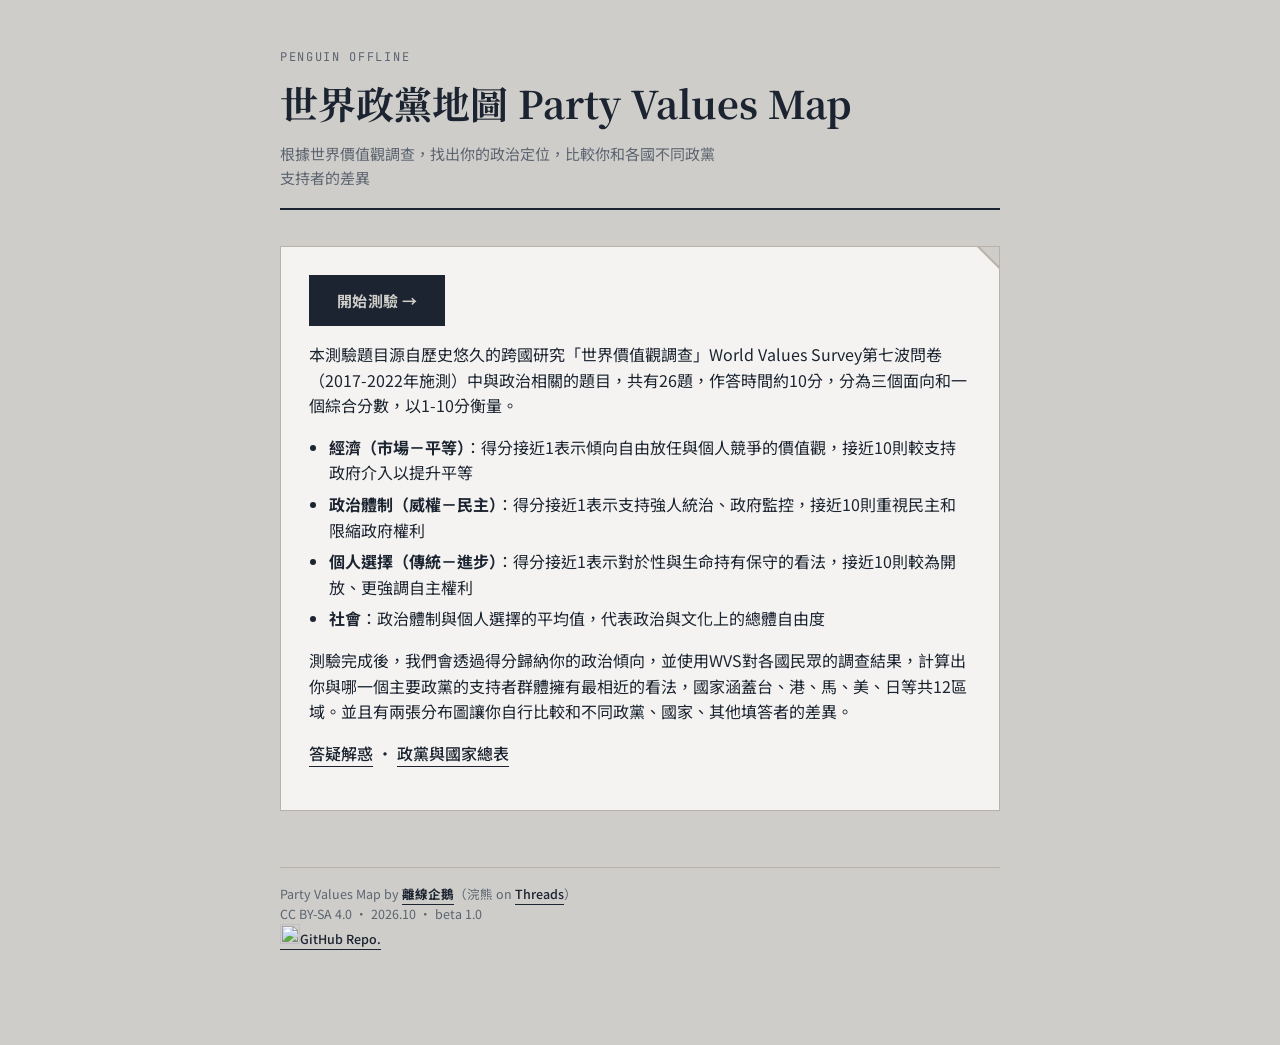
==== commit 664428d1: "統一用詞" ====
--- a/index.html
+++ b/index.html
@@ -27,7 +27,7 @@
         <li><strong>社會</strong>：政治體制與個人選擇的平均值，代表政治與文化上的總體自由度</li>
       </ul>
       <p>測驗完成後，我們會透過得分歸納你的政治傾向，並使用WVS對各國民眾的調查結果，計算出你與哪一個主要政黨的支持者群體擁有最相近的看法，國家涵蓋台、港、馬、美、日等共12區域。並且有兩張分布圖讓你自行比較和不同政黨、國家、其他填答者的差異。</p>
-      <p><a href="faq.html" class="internal-link">答疑解惑</a> · <a href="data-tables.html" class="internal-link">政黨與國家原始資料</a></p>  
+      <p><a href="faq.html" class="internal-link">答疑解惑</a> · <a href="data-tables.html" class="internal-link">政黨與國家總表</a></p>  
     </div>
   </section>
 
@@ -86,7 +86,7 @@
     <div class="content-card">
       <p class="placeholder">
       <p><a href="faq.html" class="internal-link">答疑解惑</a>－常見問題集</p> 
-      <p><a href="data-tables.html" class="internal-link">政黨與國家資料</a>－原始數據，手機版有興趣者建議至此觀看更詳細的內容與圖表</p>
+      <p><a href="data-tables.html" class="internal-link">政黨與國家總表</a>－原始數據和政治羅盤，手機版有興趣者建議至此觀看更詳細的內容與圖表</p>
       <p><strong>本網站使用的是2017-2022年的資料，等到WVS的新一波調查的資料釋出，政黨地圖就會更新，網站未來預計新增找尋最接近的意識形態、依據年齡層分析等功能，並將釋出對台、港、中、美等國政黨、性別、年齡、族群價值觀差異的詳細分析，請務必追蹤離線企鵝以掌握動態。</strong></p>
       <p>關於<a href="https://linktr.ee/penguin.offline" class="internal-link"><b>離線企鵝</b></a></p>
       <p><a href="https://www.threads.com/@_321raccoon" class="internal-link"><img src="https://upload.wikimedia.org/wikipedia/commons/d/db/Threads_%28app%29.png" width="16" height="16">Threads</a> · <a href="https://www.youtube.com/@penguin.offline" class="internal-link"><img src="https://upload.wikimedia.org/wikipedia/commons/0/09/YouTube_full-color_icon_%282017%29.svg" width="16" height="16">YouTube</a> · <a href="https://www.instagram.com/penguin.offline" class="internal-link"><img src="https://upload.wikimedia.org/wikipedia/commons/c/ce/X_logo_2023.svg" width="16" height="16">Twitter</a></p>
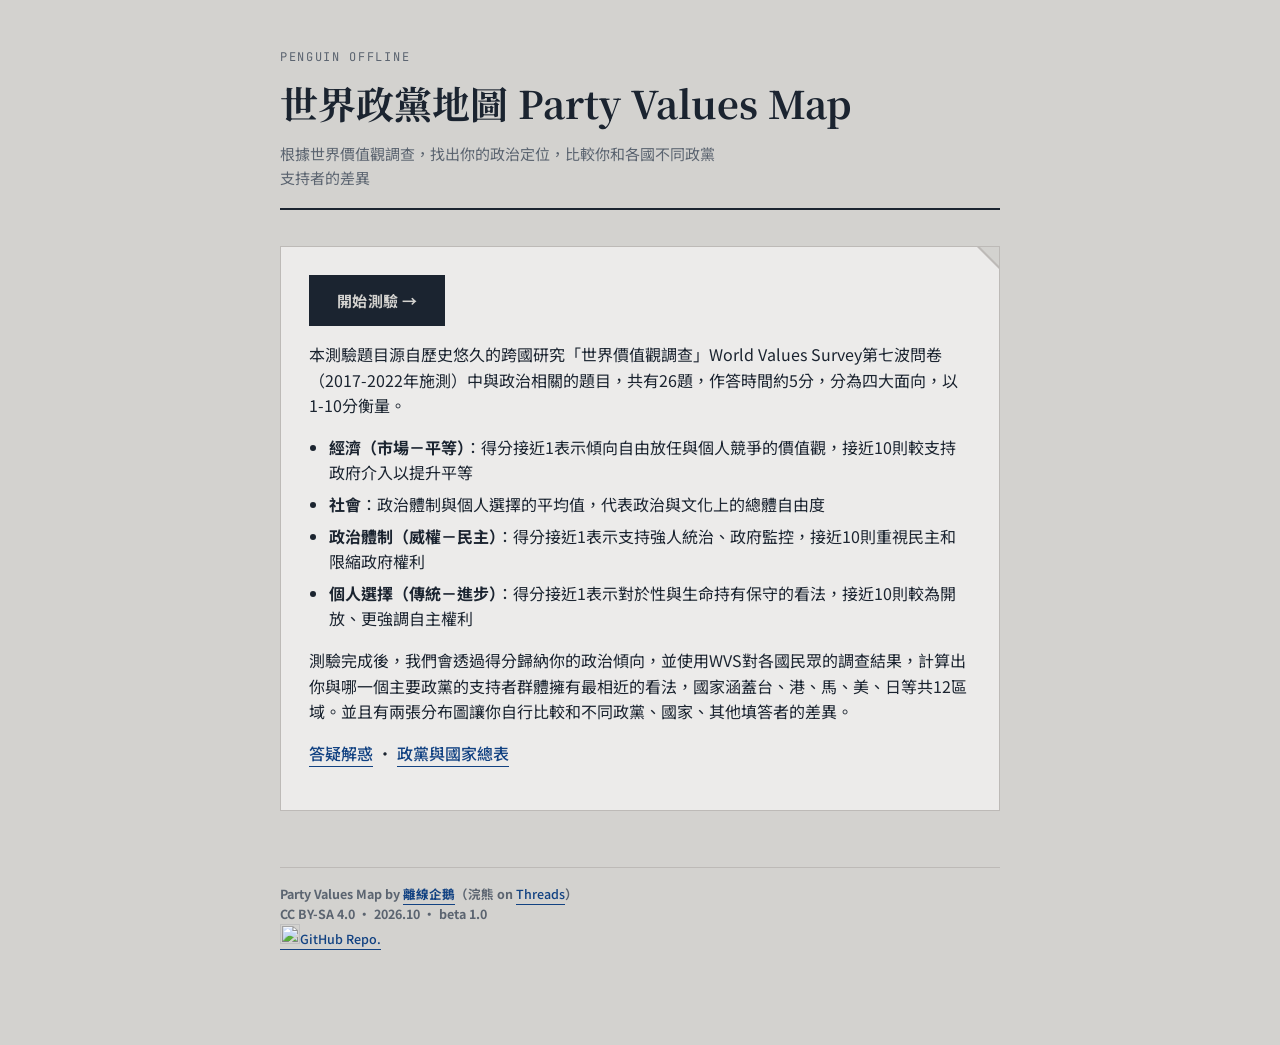
==== commit 5d163366: "再次修改用詞 Updated the text for clarity and adjusted the time estimation for the quiz." ====
--- a/index.html
+++ b/index.html
@@ -19,12 +19,12 @@
   <section id="screen-intro">
     <div class="intro-card">
       <button class="btn" id="start-btn">開始測驗 →</button>
-      <p>本測驗題目源自歷史悠久的跨國研究「世界價值觀調查」World Values Survey第七波問卷（2017-2022年施測）中與政治相關的題目，共有26題，作答時間約10分，分為三個面向和一個綜合分數，以1-10分衡量。</p>
+      <p>本測驗題目源自歷史悠久的跨國研究「世界價值觀調查」World Values Survey第七波問卷（2017-2022年施測）中與政治相關的題目，共有26題，作答時間約5分，分為四大面向，以1-10分衡量。</p>
       <ul>
         <li><strong>經濟（市場－平等）</strong>：得分接近1表示傾向自由放任與個人競爭的價值觀，接近10則較支持政府介入以提升平等</li>
+        <li><strong>社會</strong>：政治體制與個人選擇的平均值，代表政治與文化上的總體自由度</li>
         <li><strong>政治體制（威權－民主）</strong>：得分接近1表示支持強人統治、政府監控，接近10則重視民主和限縮政府權利</li>
         <li><strong>個人選擇（傳統－進步）</strong>：得分接近1表示對於性與生命持有保守的看法，接近10則較為開放、更強調自主權利</li>
-        <li><strong>社會</strong>：政治體制與個人選擇的平均值，代表政治與文化上的總體自由度</li>
       </ul>
       <p>測驗完成後，我們會透過得分歸納你的政治傾向，並使用WVS對各國民眾的調查結果，計算出你與哪一個主要政黨的支持者群體擁有最相近的看法，國家涵蓋台、港、馬、美、日等共12區域。並且有兩張分布圖讓你自行比較和不同政黨、國家、其他填答者的差異。</p>
       <p><a href="faq.html" class="internal-link">答疑解惑</a> · <a href="data-tables.html" class="internal-link">政黨與國家總表</a></p>  
@@ -53,7 +53,7 @@
           <span class="chart-title">經濟 × 社會</span>
           <button class="info-btn" type="button" aria-label="說明"
             data-info-title="經濟 × 社會"
-            data-info-body="平等和自由的一端包含進步主義、民主社會主義等；平等和威權的一端包含威權社會主義等；市場和威權的一端包含保守主義、法西斯主義等；市場和自由的一端包含資本主義、新自由主義等。&#13;電腦版滑鼠懸停點位可查看詳細資料。">?</button>
+            data-info-body="平等和自由的一端包含進步主義、民主社會主義等；平等和威權的一端包含威權社會主義等；市場和威權的一端包含保守主義、法西斯主義等；市場和自由的一端包含資本主義、新自由主義等。&#13;電腦版滑鼠懸停每個點可查看詳細資料。">?</button>
         </span>
         <div class="toggle-group" data-chart="eqli">
           <button data-mode="party" class="active">政黨</button>
@@ -71,7 +71,7 @@
           <span class="chart-title">個人選擇 × 政治體制</span>
           <button class="info-btn" type="button" aria-label="說明"
             data-info-title="個人選擇 × 政治體制"
-            data-info-body="靠近右上表示最高的自由程度;靠近右下則民主程度低但個人自由度高;靠近左下則最為集體主義;靠近左上則支持民主但有較傳統的價值觀">?</button>
+            data-info-body="靠近右上表示最高的自由程度；靠近右下則民主程度低但個人自由度高；靠近左下則最為集體主義；靠近左上則支持民主但有較傳統的價值觀">?</button>
         </span>
         <div class="toggle-group" data-chart="indem">
           <button data-mode="party" class="active">政黨</button>
@@ -85,12 +85,12 @@
 
     <div class="content-card">
       <p class="placeholder">
+      <p>請複製這個網頁連結，把這個測驗分享給朋友！</p>
+      <p>本網站使用的是2017-2022年的資料，等到WVS的新一波調查的資料釋出，政黨地圖就會更新，網站未來預計新增找尋最接近的意識形態、依據年齡層分析等功能，並將釋出對台、港、中、美等國政黨、性別、年齡、族群價值觀差異的詳細分析，請務必追蹤離線企鵝以掌握動態。</p>
+      <p>關於<a href="https://linktr.ee/penguin.offline" class="internal-link"><b><strong>離線企鵝</strong></a>－<a href="https://www.threads.com/@_321raccoon" class="internal-link"><img src="https://upload.wikimedia.org/wikipedia/commons/d/db/Threads_%28app%29.png" width="16" height="16">Threads</a> · <a href="https://www.youtube.com/@penguin.offline" class="internal-link"><img src="https://upload.wikimedia.org/wikipedia/commons/0/09/YouTube_full-color_icon_%282017%29.svg" width="16" height="16">YouTube</a> · <a href="https://www.instagram.com/penguin.offline" class="internal-link"><img src="https://upload.wikimedia.org/wikipedia/commons/c/ce/X_logo_2023.svg" width="16" height="16">Twitter</a></p>
       <p><a href="faq.html" class="internal-link">答疑解惑</a>－常見問題集</p> 
       <p><a href="data-tables.html" class="internal-link">政黨與國家總表</a>－原始數據和政治羅盤，手機版有興趣者建議至此觀看更詳細的內容與圖表</p>
-      <p><strong>本網站使用的是2017-2022年的資料，等到WVS的新一波調查的資料釋出，政黨地圖就會更新，網站未來預計新增找尋最接近的意識形態、依據年齡層分析等功能，並將釋出對台、港、中、美等國政黨、性別、年齡、族群價值觀差異的詳細分析，請務必追蹤離線企鵝以掌握動態。</strong></p>
-      <p>關於<a href="https://linktr.ee/penguin.offline" class="internal-link"><b>離線企鵝</b></a></p>
-      <p><a href="https://www.threads.com/@_321raccoon" class="internal-link"><img src="https://upload.wikimedia.org/wikipedia/commons/d/db/Threads_%28app%29.png" width="16" height="16">Threads</a> · <a href="https://www.youtube.com/@penguin.offline" class="internal-link"><img src="https://upload.wikimedia.org/wikipedia/commons/0/09/YouTube_full-color_icon_%282017%29.svg" width="16" height="16">YouTube</a> · <a href="https://www.instagram.com/penguin.offline" class="internal-link"><img src="https://upload.wikimedia.org/wikipedia/commons/c/ce/X_logo_2023.svg" width="16" height="16">Twitter</a></p>
-      </p>
+    </p>
     </div>
 
     <div class="footer-actions">
--- a/style.css
+++ b/style.css
@@ -1,43 +1,26 @@
-/* ============================================================
-   政治價值測驗 — 全站樣式表
-   ------------------------------------------------------------
-   視覺風格:「量表紙本 / 方格紙」——米杏底 + 方格背景,墨藍文字,
-   標題用襯線字(像正式文件/選票),數據用等寬字(像儀表數字)。
-
-   共用給多個頁面:index.html(測驗+結果)、data-tables.html(總表)、
-   blank-template.html(擴充頁面範本)都引用這一份檔案。
-
-   四個維度各自有專屬顏色,全站統一,新增樣式時盡量沿用這套顏色語意:
-     --c-equality   平等 / 經濟軸
-     --c-liberty    自由 / 社會軸
-     --c-democracy  民主 / 政治體制軸
-     --c-individual 個人 / 個人選擇軸
-   ============================================================ */
-
 @import url('https://fonts.googleapis.com/css2?family=Noto+Serif+TC:wght@500;700&family=Noto+Sans+TC:wght@400;500;700&family=JetBrains+Mono:wght@400;600&display=swap');
 
 /* ---------- 全域顏色 / 字體變數 ---------- */
 :root {
-  --paper: #cfcdc9;       /* 頁面底色(米杏方格紙) */
-  --paper-line: #D8D3CF;  /* 方格紙格線顏色 */
+  --paper: #d3d2cf;       /* 頁面底色 灰色 */
+  --card: #ecebea;   /* 卡片/區塊背景色 白色 */
+  --paper-line: #D8D3CF;  /* 格線顏色 */
   --ink: #1B2430;         /* 主要文字/邊框顏色(墨藍) */
   --ink-soft: #5B6470;    /* 次要文字顏色(較淡的墨藍灰) */
-  --rule: #B9B2AA;        /* 一般分隔線/邊框顏色(卡片邊框、表格格線等) */
+  --rule: #bdbab7;        /* 一般分隔線/邊框顏色(卡片邊框、表格格線等) */
 
   /* 四個維度的識別色,全站統一使用,不要另外開新顏色 */
   --c-equality: #FF7575;   /* 黃 — 平等 / 經濟軸 */
   --c-liberty: #3B5BA5;    /* 藍 — 自由 / 社會軸 */
   --c-democracy: #A63D40;  /* 黃 — 民主 / 政治體制軸(也拿來當「你的點」跟強調色用) */
   --c-individual: #9AED97; /* 綠 — 個人 / 個人選擇軸 */
-
-  --card: #f4f3f1;   /* 卡片/區塊背景色(比頁面底色稍亮的米色) */
   --focus: #1B2430;  /* 目前未實際使用,保留給未來 focus 樣式擴充 */
 
   /* 結果頁四條進度條專用的粉彩填色(與上面文字/圖表用的深色識別色分開管理) */
-  --bar-equality: #FF7575;   /* 紅色 / 經濟軸 */
-  --bar-liberty: #9AED97;    /* 綠色 / 社會軸 */
-  --bar-democracy: #F5F471;  /* 黃色 / 政治體制軸 */
-  --bar-individual: #42AAFF; /* 藍色 / 個人選擇軸 */
+  --bar-equality: #bd6262;   /* 紅色 / 經濟軸 */
+  --bar-liberty: #75ba6a;    /* 綠色 / 社會軸 */
+  --bar-democracy: #ccbb58;  /* 黃色 / 政治體制軸 */
+  --bar-individual: #5380b8; /* 藍色 / 個人選擇軸 */
 }
 
 /* ---------- 基本重置 / 版面 ---------- */
@@ -127,14 +110,14 @@
 .content-card {
   /* 一般內文卡片,樣式跟 .intro-card / .q-card 系出同源(米色卡片+邊框) */
   background: var(--card);
-  border: 1px solid var(--rule);
-  padding: 28px;
+  border: 0px solid var(--rule);
+  padding: 22px;
 }
 .content-card ul {
   padding-left: 20px;
-  margin: 16px 0;
-}
-.content-card li { margin-bottom: 6px; }
+  margin: 14px 0;
+}
+.content-card li { margin-bottom: 5px; }
 .content-card p:first-child { margin-top: 0; }
 .content-card p:last-child { margin-bottom: 0; }
 
@@ -254,7 +237,7 @@
    ============================================================ */
 .q-card {
   background: var(--card);
-  border: 1px solid var(--rule);
+  border: 2px solid var(--rule);
   padding: 32px 28px;
   margin-bottom: 24px;
 }
@@ -269,7 +252,7 @@
 .q-item {
   /* 個別題目的具體敘述文字(例如某一條政策的名稱) */
   font-family: 'Noto Serif TC', serif;
-  font-weight: 700;
+  font-weight: 550;
   font-size: 18px;
   color: var(--ink);
   margin: 0 0 24px;
@@ -280,8 +263,8 @@
   display: flex;
   justify-content: space-between;
   font-family: 'Noto Serif TC', serif;
-  font-weight: 700;
-  font-size: 18px;
+  font-weight: 550;
+  font-size: 17px;
   color: var(--ink);
   gap: 16px;
   margin-bottom: 24px;
@@ -373,16 +356,16 @@
    ============================================================ */
 .ideology-panel {
   background: var(--card);
-  border: 1.5px solid var(--ink); /* 邊框比其他卡片粗一點,強調這是結果頁的視覺重心 */
+  border: 2.5px solid #999999; /* 邊框比其他卡片粗一點,強調這是結果頁的視覺重心 改成灰色*/
   padding: 22px 28px;
   margin-bottom: 8px;
 }
 .match-sentence {
   /* 「你的意識形態和 OO 支持者最接近」那句話 */
   font-family: 'Noto Serif TC', serif;
-  font-size: 20px;
+  font-size: 18px;
   font-weight: 500;
-  margin: 0 0 16px;
+  margin: 0 0 15px;
   text-align: center;
 }
 .match-sentence strong { color: var(--c-democracy); } /* 政黨名稱用強調色標出來 */
@@ -455,8 +438,8 @@
 
 .ibar-overall-note {
   /* 結果卡片最下方,放 World Party Map 的「經濟/政治/個人最接近」三行(.notes-match-row) */
-  margin-top: 14px;
-  padding-top: 8px;
+  margin-top: 10px;
+  padding-top: 2px;
   border-top: 1px solid var(--rule);
   font-size: 13px;
   line-height: 1.6;
@@ -481,7 +464,7 @@
   font-size: 12.5px;
   color: var(--ink-soft);
   line-height: 1.6;
-  border: 1px solid var(--rule);
+  border: 1.5px solid var(--rule);
   background: var(--card);
   padding: 10px 14px;
   margin-bottom: 14px;
@@ -553,7 +536,7 @@
   width: 100%;
   height: auto;
   background: var(--card);
-  border: 1px solid var(--rule);
+  border: 1.5px solid var(--rule);
 }
 .chart text { font-family: 'JetBrains Mono', monospace; fill: var(--ink-soft); } /* 格線數字預設樣式 */
 .chart .axis-label { font-family: 'Noto Sans TC', sans-serif; fill: var(--ink); font-weight: 700; font-size: 13px; }
@@ -618,8 +601,8 @@
   font-size: 13px;
   margin-top: 10px;
 }
-.status-msg.ok { color: var(--c-individual); }
-.status-msg.err { color: var(--c-democracy); }
+.status-msg.ok { color: #a63d40; }
+.status-msg.err { color: #4da63d; }
 
 .hidden { display: none !important; } /* 全站共用的畫面切換(intro/quiz/result 三個畫面互相切換用) */
 
@@ -710,9 +693,9 @@
    ============================================================ */
 .notes-title {
   /* 方框上部的標題,呼應 .chart-title 的襯線粗體風格 */
-  font-family: 'Noto Serif TC', serif;
-  font-weight: 700;
-  font-size: 18px;
+  font-family: 'Noto Sans TC', serif;
+  font-weight: 600;
+  font-size: 16px;
   margin: 0 0 10px;
   text-align: center;
 }
@@ -785,14 +768,14 @@
    之間的「查看完整資料表格」「回到測驗」等連結)
    ============================================================ */
 .internal-link {
-  color: var(--ink);
+  color: #124282;
   text-decoration: none;
-  border-bottom: 1px solid var(--ink);
+  border-bottom: 1px solid #124282;
   padding-bottom: 1px;
   font-weight: 500;
   transition: color 0.15s ease, border-color 0.15s ease;
 }
-.internal-link:visited { color: var(--ink); }
+.internal-link:visited { color: #124282; }
 .internal-link:hover,
 .internal-link:focus-visible {
   color: var(--c-democracy);
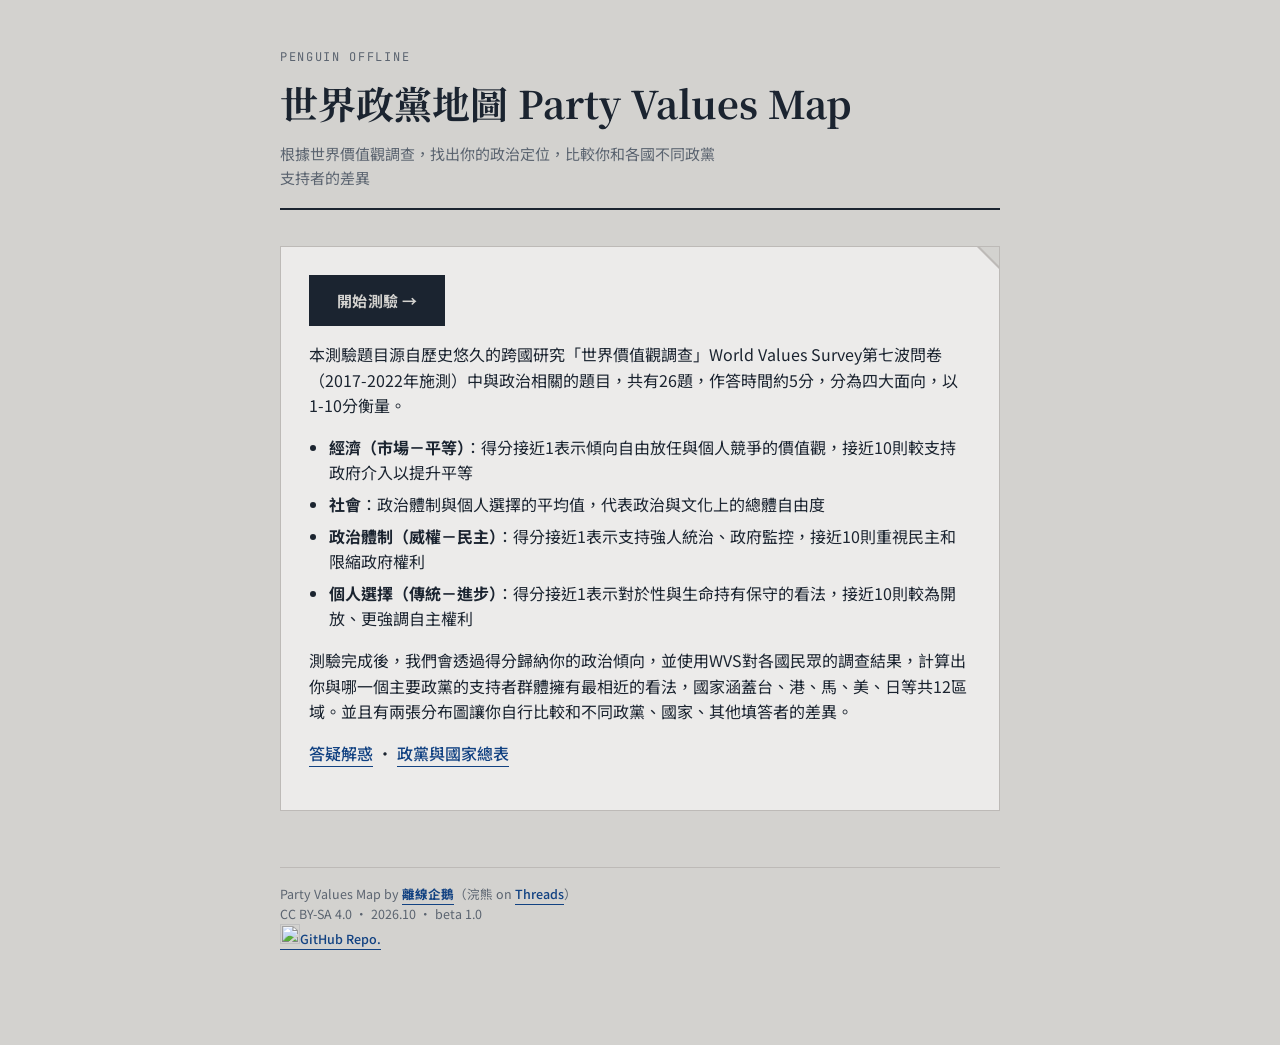
==== commit db6d7f2b: "修正筆誤" ====
--- a/index.html
+++ b/index.html
@@ -87,7 +87,7 @@
       <p class="placeholder">
       <p>請複製這個網頁連結，把這個測驗分享給朋友！</p>
       <p>本網站使用的是2017-2022年的資料，等到WVS的新一波調查的資料釋出，政黨地圖就會更新，網站未來預計新增找尋最接近的意識形態、依據年齡層分析等功能，並將釋出對台、港、中、美等國政黨、性別、年齡、族群價值觀差異的詳細分析，請務必追蹤離線企鵝以掌握動態。</p>
-      <p>關於<a href="https://linktr.ee/penguin.offline" class="internal-link"><b><strong>離線企鵝</strong></a>－<a href="https://www.threads.com/@_321raccoon" class="internal-link"><img src="https://upload.wikimedia.org/wikipedia/commons/d/db/Threads_%28app%29.png" width="16" height="16">Threads</a> · <a href="https://www.youtube.com/@penguin.offline" class="internal-link"><img src="https://upload.wikimedia.org/wikipedia/commons/0/09/YouTube_full-color_icon_%282017%29.svg" width="16" height="16">YouTube</a> · <a href="https://www.instagram.com/penguin.offline" class="internal-link"><img src="https://upload.wikimedia.org/wikipedia/commons/c/ce/X_logo_2023.svg" width="16" height="16">Twitter</a></p>
+      <p>關於<a href="https://linktr.ee/penguin.offline" class="internal-link"><strong>離線企鵝</strong></a>－<a href="https://www.threads.com/@_321raccoon" class="internal-link"><img src="https://upload.wikimedia.org/wikipedia/commons/d/db/Threads_%28app%29.png" width="16" height="16">Threads</a> · <a href="https://www.youtube.com/@penguin.offline" class="internal-link"><img src="https://upload.wikimedia.org/wikipedia/commons/0/09/YouTube_full-color_icon_%282017%29.svg" width="16" height="16">YouTube</a> · <a href="https://www.instagram.com/penguin.offline" class="internal-link"><img src="https://upload.wikimedia.org/wikipedia/commons/c/ce/X_logo_2023.svg" width="16" height="16">Twitter</a></p>
       <p><a href="faq.html" class="internal-link">答疑解惑</a>－常見問題集</p> 
       <p><a href="data-tables.html" class="internal-link">政黨與國家總表</a>－原始數據和政治羅盤，手機版有興趣者建議至此觀看更詳細的內容與圖表</p>
     </p>
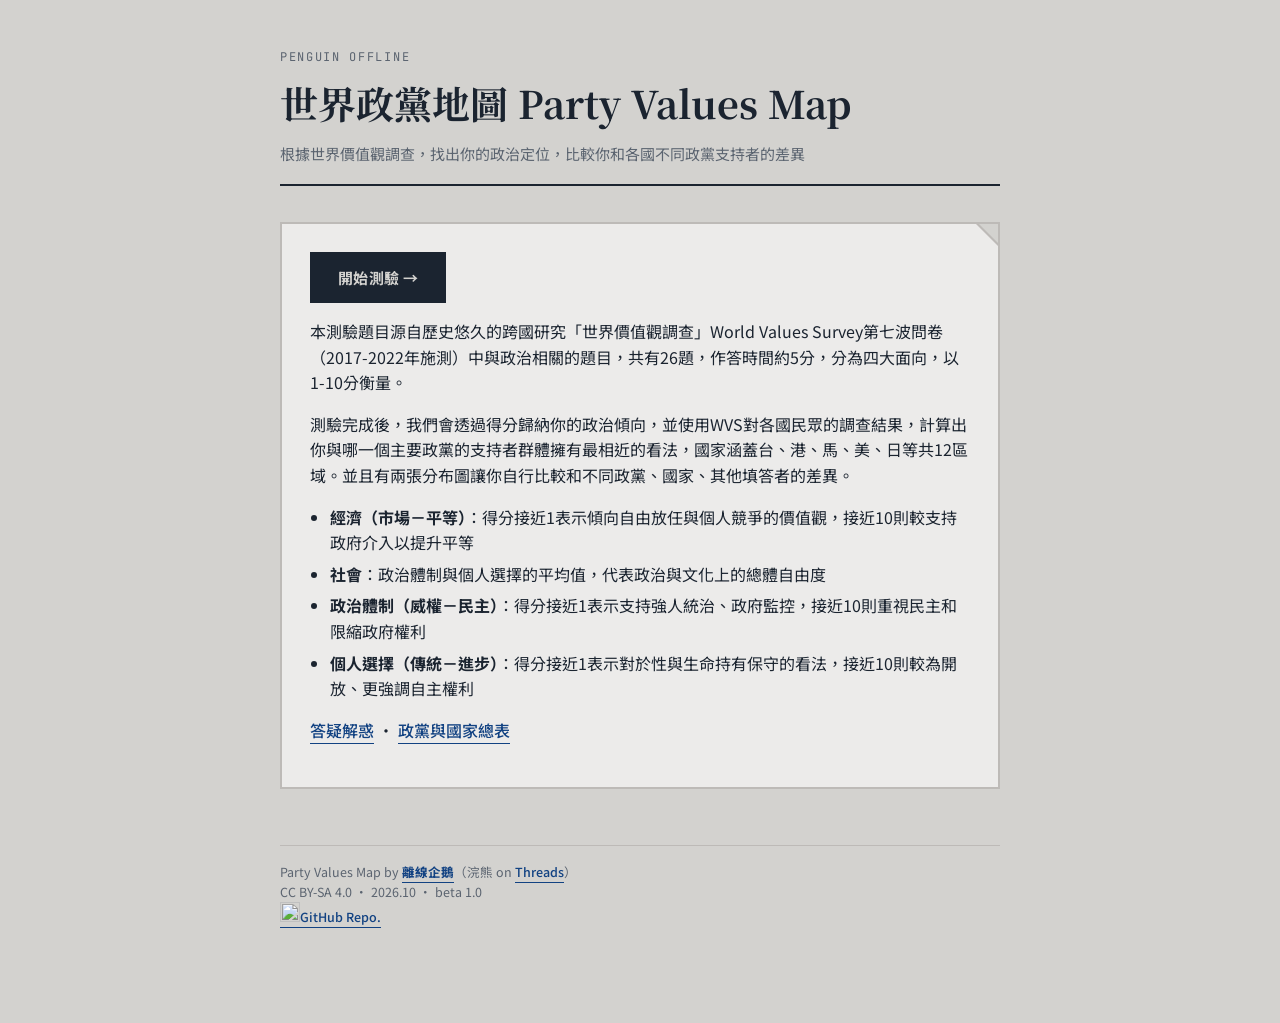
==== commit 2711fc6d: "改變段落順序" ====
--- a/index.html
+++ b/index.html
@@ -20,13 +20,13 @@
     <div class="intro-card">
       <button class="btn" id="start-btn">開始測驗 →</button>
       <p>本測驗題目源自歷史悠久的跨國研究「世界價值觀調查」World Values Survey第七波問卷（2017-2022年施測）中與政治相關的題目，共有26題，作答時間約5分，分為四大面向，以1-10分衡量。</p>
+      <p>測驗完成後，我們會透過得分歸納你的政治傾向，並使用WVS對各國民眾的調查結果，計算出你與哪一個主要政黨的支持者群體擁有最相近的看法，國家涵蓋台、港、馬、美、日等共12區域。並且有兩張分布圖讓你自行比較和不同政黨、國家、其他填答者的差異。</p>
       <ul>
         <li><strong>經濟（市場－平等）</strong>：得分接近1表示傾向自由放任與個人競爭的價值觀，接近10則較支持政府介入以提升平等</li>
         <li><strong>社會</strong>：政治體制與個人選擇的平均值，代表政治與文化上的總體自由度</li>
         <li><strong>政治體制（威權－民主）</strong>：得分接近1表示支持強人統治、政府監控，接近10則重視民主和限縮政府權利</li>
         <li><strong>個人選擇（傳統－進步）</strong>：得分接近1表示對於性與生命持有保守的看法，接近10則較為開放、更強調自主權利</li>
       </ul>
-      <p>測驗完成後，我們會透過得分歸納你的政治傾向，並使用WVS對各國民眾的調查結果，計算出你與哪一個主要政黨的支持者群體擁有最相近的看法，國家涵蓋台、港、馬、美、日等共12區域。並且有兩張分布圖讓你自行比較和不同政黨、國家、其他填答者的差異。</p>
       <p><a href="faq.html" class="internal-link">答疑解惑</a> · <a href="data-tables.html" class="internal-link">政黨與國家總表</a></p>  
     </div>
   </section>
--- a/style.css
+++ b/style.css
@@ -3,7 +3,7 @@
 /* ---------- 全域顏色 / 字體變數 ---------- */
 :root {
   --paper: #d3d2cf;       /* 頁面底色 灰色 */
-  --card: #ecebea;   /* 卡片/區塊背景色 白色 */
+  --card: #ecebea;   /* 卡片/區塊背景色 米白色 */
   --paper-line: #D8D3CF;  /* 格線顏色 */
   --ink: #1B2430;         /* 主要文字/邊框顏色(墨藍) */
   --ink-soft: #5B6470;    /* 次要文字顏色(較淡的墨藍灰) */
@@ -14,9 +14,6 @@
   --c-liberty: #3B5BA5;    /* 藍 — 自由 / 社會軸 */
   --c-democracy: #A63D40;  /* 黃 — 民主 / 政治體制軸(也拿來當「你的點」跟強調色用) */
   --c-individual: #9AED97; /* 綠 — 個人 / 個人選擇軸 */
-  --focus: #1B2430;  /* 目前未實際使用,保留給未來 focus 樣式擴充 */
-
-  /* 結果頁四條進度條專用的粉彩填色(與上面文字/圖表用的深色識別色分開管理) */
   --bar-equality: #bd6262;   /* 紅色 / 經濟軸 */
   --bar-liberty: #75ba6a;    /* 綠色 / 社會軸 */
   --bar-democracy: #ccbb58;  /* 黃色 / 政治體制軸 */
@@ -73,7 +70,7 @@
 .masthead p {
   color: var(--ink-soft);
   font-size: 15px;
-  max-width: 56ch; /* 限制每行字數,避免大螢幕上一行太長不好讀 */
+  max-width: 75ch; /* 限制每行字數,避免大螢幕上一行太長不好讀 */
   margin: 0;
 }
 
@@ -82,7 +79,7 @@
    ============================================================ */
 .intro-card {
   background: var(--card);
-  border: 1px solid var(--rule);
+  border: 2px solid var(--rule);
   padding: 28px;
 }
 .intro-card ul {
@@ -112,6 +109,7 @@
   background: var(--card);
   border: 0px solid var(--rule);
   padding: 22px;
+  text-align: justify; 
 }
 .content-card ul {
   padding-left: 20px;
@@ -364,7 +362,7 @@
   /* 「你的意識形態和 OO 支持者最接近」那句話 */
   font-family: 'Noto Serif TC', serif;
   font-size: 18px;
-  font-weight: 500;
+  font-weight: 600;
   margin: 0 0 15px;
   text-align: center;
 }
@@ -601,8 +599,8 @@
   font-size: 13px;
   margin-top: 10px;
 }
-.status-msg.ok { color: #a63d40; }
-.status-msg.err { color: #4da63d; }
+.status-msg.ok { color: #4da63d; }
+.status-msg.err { color: #a63d40; }
 
 .hidden { display: none !important; } /* 全站共用的畫面切換(intro/quiz/result 三個畫面互相切換用) */
 
@@ -670,29 +668,12 @@
 .dot-popover.arrow-top::after { top: -5px; }
 
 /* ============================================================
-   結果頁座標圖下方的白底文字區塊(目前 index.html 沒有用到,
-   保留供日後需要白底說明框時使用)
-   ============================================================ */
-.notes-block {
-  background: #FFFFFF; /* 特意用純白,跟其他區塊的米色系(--card)做出區隔 */
-  border: 1px solid var(--rule);
-  padding: 28px;
-  margin: 32px 0;
-  min-height: 120px;
-}
-.notes-block .placeholder {
-  color: var(--ink-soft);
-  text-align: center;
-  margin: 0;
-}
-
-/* ============================================================
    意識形態卡片(.ideology-panel)最上方的「World Party Map」標題,
    以及最下方「經濟/政治/個人最接近」三行政黨配對
    (app.js renderIdeologyPanel() / worldPartyMapRowsHTML())
    ============================================================ */
 .notes-title {
-  /* 方框上部的標題,呼應 .chart-title 的襯線粗體風格 */
+  /* 方框上部的標題 */
   font-family: 'Noto Sans TC', serif;
   font-weight: 600;
   font-size: 16px;
